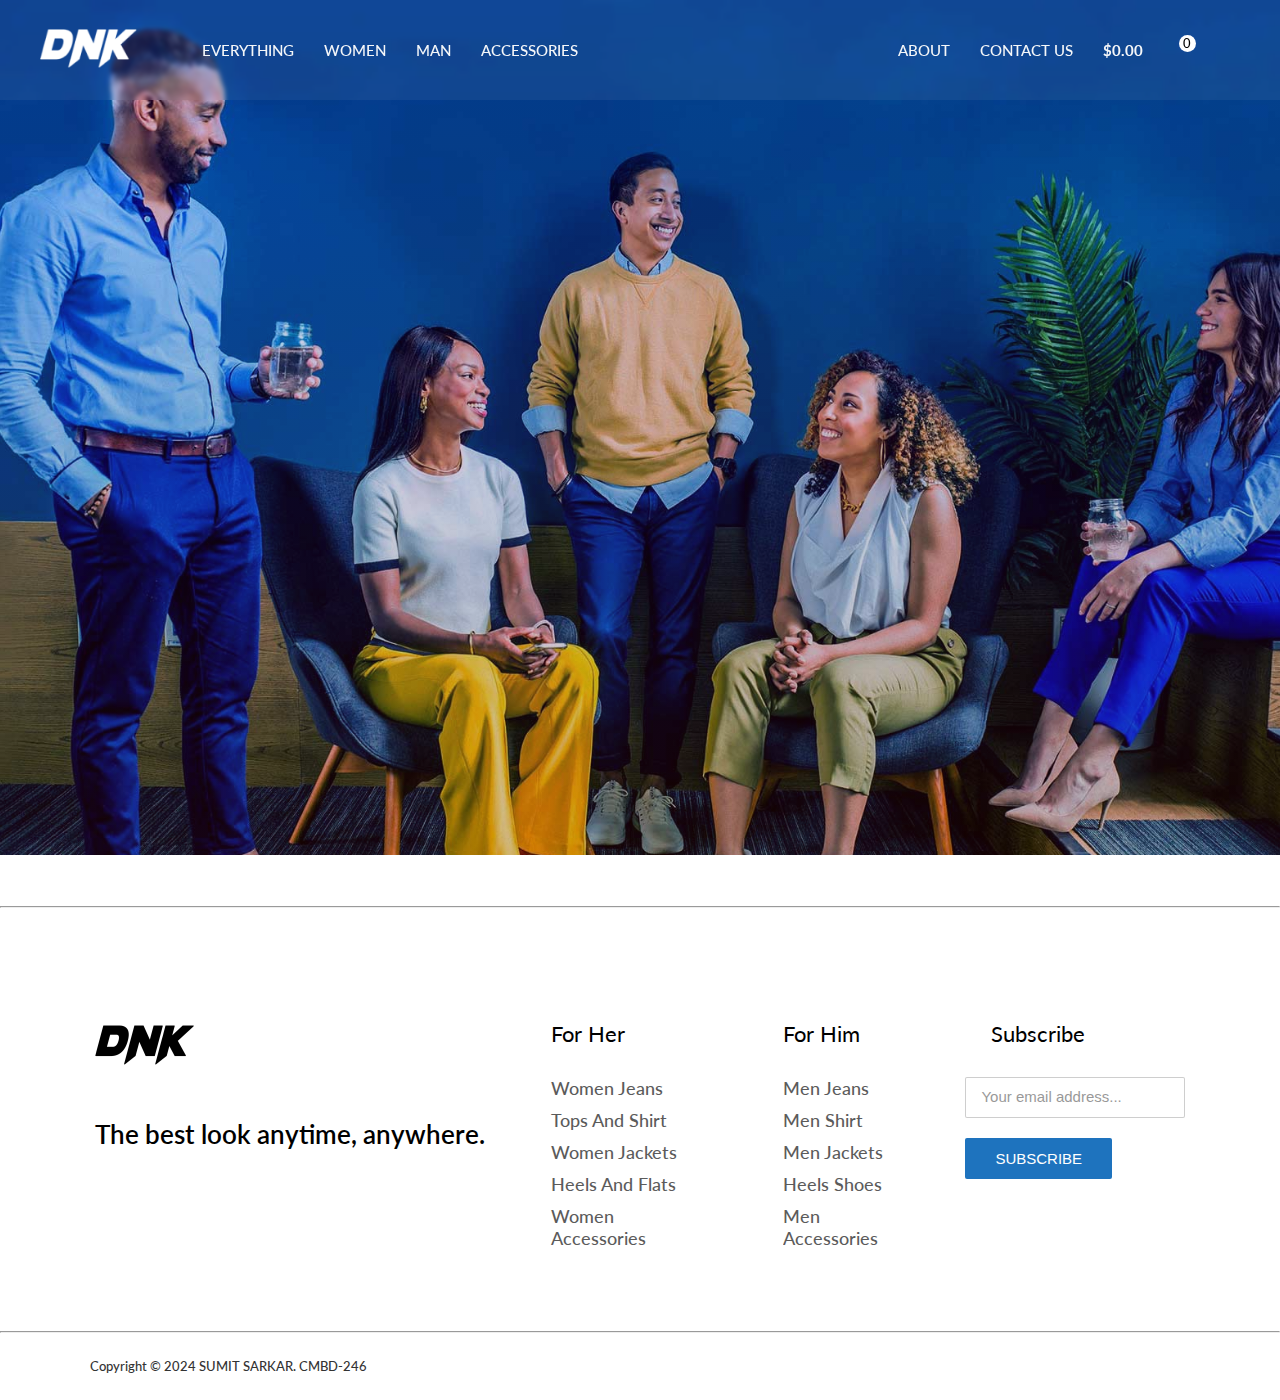
==== about.html @ 88aac50d "file customize" ====
<!DOCTYPE html>
<html lang="en">
<head>
    <head>
        <meta charset="UTF-8">
        <meta name="viewport" content="width=device-width, initial-scale=1.0">
        <meta name="description" content="A Few Words About
        Our Team Nam nec tellus a odio tincidunt auctor a ornare odio. Sed non mauris vitae erat consequat auctor eu in elit. Class aptent taciti sociosqu ad litora torquent per conubia nostra.">
        <meta name="keywords" content="menubar, nab-var blur, toggle animation, responsive">
        <meta name="author" content="sumit sarkar">
    
        <!-- font awesome cdn  -->
        <link rel="stylesheet" href="https://cdnjs.cloudflare.com/ajax/libs/font-awesome/6.5.2/css/all.min.css" integrity="sha512-SnH5WK+bZxgPHs44uWIX+LLJAJ9/2PkPKZ5QiAj6Ta86w+fsb2TkcmfRyVX3pBnMFcV7oQPJkl9QevSCWr3W6A==" crossorigin="anonymous" referrerpolicy="no-referrer" />
        <!-- favicon section  -->
        <link rel="shortcut icon" href="https://workmatejob.com/images/avatars/avatar_901168716077495851.jpg" type="image/x-icon">
        <!-- this is Css section  -->
        <link rel="stylesheet" href="style.css">
        <link rel="stylesheet" href="responsive.css">
        <!-- this is google font section  -->
        <link rel="preconnect" href="https://fonts.googleapis.com">
        <link rel="preconnect" href="https://fonts.gstatic.com" crossorigin>
        <link href="https://fonts.googleapis.com/css2?family=Lato:ital,wght@0,100;0,300;0,400;0,700;0,900;1,100;1,300;1,400;1,700;1,900&display=swap" rel="stylesheet">
        
    
        <title>E-commerce website for DNK </title>
    </head>
</head>
<body>
    <!-- ---==============header=================---  -->
     <header>
        <div class="head">
            <div class="logo">
                <a href="#"><img src="image/logo1-free-img-140x47 (2).png" alt=""></a>
            </div>
            <nav>
                <div class="left">
                    <a href="everything.html" >everything</a>
                    <a href="women.html">women</a>
                    <a href="man.html">man</a>
                    <a href="access.html">accessories</a>
                </div>
                <div class="right">
                    <a href="about.html">about</a>
                    <a href="contant.html">contact us</a>
                    <a href="#"><span>$0.00</span></a>
                    <a href="#" class="up"><i class="fa-solid fa-bag-shopping"></i></a>
                    <a href="#"><i class="fa-solid fa-user"></i></a>
                </div>
            </nav>
            
            <div class="mobile nav" id="nav">
                <a href="index.html" class="mobile-logo"><img src="image/logo1-free-img-140x47 (2).png" alt=""></a>
                <ul>
                    
                    <li><a href="everything.html">everything</a></li>
                    <li><a href="women.html">women</a></li>
                    <li><a href="man.html">man</a></li>
                    <li><a href="access.html">accessories</a></li>
                    <li><a href="about.html">about</a></li>
                    <li><a href="contant.html">contact us</a></li>
                </ul>
                <div class="user">
                    <a href="#"><i class="fa-solid fa-user"></i></a>
                    <a href="#"><i class="fa-solid fa-bag-shopping"></i></a>
                </div>
            </div>
            
        </div>
        <div class="menu-icon" id="menu-icon">
                <a href="#" class="open"><i class="fa-solid fa-bars"></i></a>
                <a href="#" class="close"><i class="fa-solid fa-right-from-bracket"></i></a>
        </div>
        <section>
            <div class=" aboutbg "></div>
            <div class="aboutbg-content container">
               <h1></h1>
            </div>
        </section>
     </header>
    <!-- ----=======================main====================----  -->
     <main>
        <!-- <a href=""><i class="fa-brands fa-google-play"></i></a> -->
     </main>

    <!-- ---==================footer=================------  -->
     <hr>
     <footer>
        <div class="footer-container container">
            <div class="footer-card">
                <img src="image/logo@2x-free-img-120x40 (5).png" alt="">
                <h3>The best look anytime, anywhere.</h3>
            </div>
            <div class="footer-card">
                <div class="footer-content-container">
                    <div class="footer-content">
                        <p class="font-txt">for her</p>
                        <div class="footer-link">
                            <a href="">women jeans</a>
                            <a href="">tops and shirt</a>
                            <a href="">women jackets</a>
                            <a href="">heels and flats</a>
                            <a href="">women accessories</a>
                        </div>
                    </div>
                    <div class="footer-content">
                        <p class="font-txt">for him</p>
                        <div class="footer-link">
                        <a href="">men jeans</a>
                        <a href="">men shirt</a>
                        <a href="">men jackets</a>
                        <a href="">heels shoes</a>
                        <a href="">men accessories</a>
                        </div>
                    </div>
                </div>
            </div>
            <div class="footer-card">
                <p class="font-txt">subscribe</p>
                <div class="footer-input">
                    
                    <input type="email"  placeholder="Your email address...">
                    <button>subscribe</button>
                </div>
            </div>

        </div>
        <hr>
        <div class="copyright container">
            <p>Copyright © 2024 SUMIT SARKAR. CMBD-246</p>
            <div class="social">
                <a href="www.facebook.com"><i class="fa-brands fa-facebook"></i></a>
                <a href="www.instagram.com"><i class="fa-brands fa-instagram"></i></a>
                <a href="www.twitter.com"><i class="fa-brands fa-x-twitter"></i></a>
                <a href="www.gmail.com"><i class="fa-brands fa-google"></i></a>
                <a href="www.youtube.com"><i class="fa-brands fa-youtube"></i></a>
            </div>
        </div>

     </footer>
    <script src="script.js"></script>
</body>
</html>
---- style.css ----
/* -----------========custom css ===========--------  */
*{
    padding: 0;
    margin: 0;
    box-sizing: border-box;
    list-style: none;
    text-decoration: none;
    transition:  ease-in-out;
}
:root{

    /*color */
    ---white-color: #ffffff;
    ---nav-color: #f5f7f9;
    ---black-color: #000000;
    ---header-text-color: #000000a6;
    ---text-color:#333333;

    ---blue:#1e73be;
    ---green:#81D742;
    ---orange: #CE592F;
    ---deep-orange: #AA7627;
    --purple: #CE25E8;
   
    /* font  */
   
    --font-h1: 66px;
    ---font-h2: 42px;
    --font-h3: 26px;
    --font-h4:20px;
    --font-h5: 18px;
    
    --font-a:14px;
    ---font-15: 15px;
    ---font-p: 16px;
    --font-13: 13px;
    --footer-font-nav:22px;
    /* more fontsize  */
    
    
    
}
*:before, 
*:after {
    box-sizing: border-box;
}
img{
    max-width: 100%;
    height: auto;
    
}
a{
    cursor: pointer;
}

html{
    scroll-behavior: smooth;
    width: 100%;
    height: 100%;
}
body{
    font-family: "Lato", sans-serif;
    width: 100%;
    height: auto;
}
/* ------============main css ==============------  */
.container{
    width: 100%;
    padding: 2% 7%;
}

/* ----------------header start here---------------------  */
header{
    width: 100%;
    height: auto;
    
}

.head{
    width: 100%;
    background-color: #aab1c718;
    margin:  0 auto;
    padding: 1.8rem 2.5rem;
    display: flex;
    align-items: center;
    position: absolute;
    z-index: 1; 
    backdrop-filter: blur(2px);
}
.head .logo img{
    width: 130px;
    height: auto; 
}
nav{
    display: flex;
    justify-content: space-between;
    align-items: center;
    width: 100%;
    margin:  0 auto;
    padding: 0 2rem;
}
nav .left a, 
nav .right a{
    color: var(---nav-color);
    text-transform: uppercase;
    font-size: var(---font-15);
    font-weight: 500;
    margin: 0 13px;
    transition: 0.3s ease;

}
nav a:hover, .mobile a:hover{
    color: #ffffffad;
}
nav .right a span{
    font-weight: 700;
}
nav .right .up::before{
    content: '0';
    position: absolute;
    width: 17px;
    height: 17px;
    top: 35px;
    margin-left: 10px;
    border-radius: 50%;
    padding-left: 4px;
    background-color:#fff;
    color: #000;
    font-size: 13px;
    
}

/* index background image  */
.bg-color{
    background: url(image/home-new-bg-free-img.jpg) ;
    background-position: center;
    background-repeat: no-repeat;
    background-size: cover;
    background-attachment: fixed;
    position: relative;
    height: 120vh;
    display: flex;
    flex-direction: column;
    justify-content: center;
    
}

.bg-color::after{
    content: '';
    position: absolute;
    width: 100%;
    height: 100%;
    top: 0;
    left: 0;
    background-color: rgba(0,0,0,0.5);
}

.content {
   position: absolute;
   top: 30%;
}
.content h1{
    font-size: var(--font-h1);
    color: #ffff;
    font-weight: 600;
    line-height: 90px;
    width: 600px;
    margin-bottom: 30px;
}
.content h3{
    font-size: var(--font-h3);
    line-height: 50px;
    font-weight: 600;
    color: #fff;
    margin-bottom: 20px;
}
/* --- contact background image  */
.contactbg{
    background: url(image/banner-06.jpg) ;
    background-position: center;
    background-repeat: no-repeat;
    background-size: cover;
    background-attachment: fixed;
    position: relative;
    height: 70vh;
    display: flex;
    flex-direction: column;
    justify-content: center;
    

}
.contactbg::after{
    content: '';
    position: absolute;
    width: 100%;
    height: 100%;
    top: 0;
    left: 0;
    background: linear-gradient(to bottom, rgba(0, 0, 255, 0.151), rgba(78, 5, 5, 0.26));
    
}
/* ---- about background image---  */
.aboutbg{
    background: url(image/banner-04.jpg) ;
    background-position: center;
    background-repeat: no-repeat;
    background-size: cover;
    background-attachment: fixed;
    position: relative;
    height: 95vh;
    display: flex;
    flex-direction: column;
    justify-content: center;

}
.aboutbg::after{
    content: '';
    position: absolute;
    width: 100%;
    height: 100%;
    top: 0;
    left: 0;
    background: linear-gradient(to bottom, rgba(0, 0, 255, 0.151), rgba(78, 5, 5, 0.26));
    
}



.buttons a{
    cursor: pointer;
    padding: 15px 28px;
    display: inline-block;
    text-align: center;
    width: 140px;
    color: #000;
    text-transform: uppercase;
    font-size: var(--font-13);
    font-weight: 600;
    outline: none;
    background-color: #154D60;
    border: 1px solid #fff;
    transition: 0.4s;
    
}
#btn-1, #btn-2:hover{
    background-color: #fff;
    color: #000;
    
}
#btn-1:hover{
    background-color: #000;
    color: #fff;
    border: 1px solid  #154D60;
}
#btn-2{
    color: #fff;
    margin-left: 20px;
}

/* ----mobile menu-----  */
.nav{
    display: none;
    text-align: center;
    position: absolute;
    top: -100vh;
    left: 0;
    right: 0;
    background: linear-gradient(#0c373ff5  98.5%, #ffffff41 1.5% );
    backdrop-filter: blur(15px);
    height: 98vh;
    width: 100%;
    border-bottom: 1px solid rgb(27, 135, 197);
    border-radius: 0 0 30px 30px;
}

.mobile a{
    color: #fff;
    text-transform: capitalize;
    font-size: var(--font-h3);
    font-weight: 600;
    padding: 10px;
    margin: 10px 0;
    display: block;
    transition: all 0.5s;
}
.mobile .mobile-logo{
    text-align: left;
    width: 100px;
    margin-top: 25px;
    margin-left: 40px;

}
.menu-icon{
    display: none;
    transition: 0.4s;
}
.menu-icon i:hover{
    font-size:19px ;
}
.menu-icon i{
    font-size: 20px;
    color: #fff;
    cursor: pointer;
    background-color: #154D60;
    padding: 8px;
    transition: 0.4s;
    border-radius: 50%;
    backdrop-filter: blur(5px);
}

.menu-icon .close{
    display: none;
    
}

.user{
    display: flex;
    justify-content: center;
    gap: 30px;
    
   
}
.user a{
    background-color: #aa762762;
    border-radius: 50%;
    padding: 10px 15px;
    transition: 0.6s;
    border: 1px solid transparent
}


.user a:hover{
    background-color: #aa7627f3;
    border: 2px solid #fff

}
/* ---==============header ends here ==============-------  */
/* ---=============== footer start here =============--  */
footer{
    width: 100%;
    height: auto;
   
}
.footer-container{
    display: flex;
    justify-content: space-between;
    align-items: flex-start;
    width: 100%;
    margin: 0 auto;
    
    gap: 20px;
    margin: 4% 0;
    
}
.footer-card {
    max-width: 100%;
    height: auto;
    padding: 5px;
    
    flex-direction: row;
    justify-content: flex-start;
    align-items: start;
     
}
.footer-card img{
    margin-top: 35px;
}
.footer-card h3{
    font-size: var(--font-h3);
    margin-top: 50px;
    font-weight: 600;
    width: 400px;
    color: var(---black-color);
}
.footer-card .footer-content-container{
    display: flex;
    justify-content: space-between;
   
    gap: 30px;
}
.footer-card .footer-content{
    display: flex; 
    flex-direction: column;
}
.font-txt{
    font-size: var(--footer-font-nav);
    text-transform: capitalize;
    color: var(---black-color);
    margin: 30px 26px;
    text-align: left;
}
.footer-content .footer-link{
    display: flex;
    flex-direction: column;
    text-align: left;
    gap: 10px;
    margin: 0 26px;
}
.footer-link a{
    cursor: pointer;
    text-transform: capitalize;
    font-size: var(--font-h5);
    font-weight: 500;
    text-align: left;
    color: var(---text-color);
    opacity: 0.8;
    transition: 0.4s;
}
.footer-link a:hover{
    color: var(---blue);
    opacity: 1;
}
.footer-card .footer-input{
    display: flex;
    flex-direction: column;
    gap: 20px;
    align-items: flex-start;
}
.footer-input input{
    padding: 12px 15px;
    width: 220px;
    outline: none;
    border: 1px solid #00000031;
    border-radius: 2px;
    
}
.footer-input input:focus{
    border-color: #aa762770;
}
.footer-input input::placeholder{
    color: var(---text-color);
    opacity: 0.5;
    font-size: var(---font-15);
}
button{
    padding:12px 30px ;
    text-transform: uppercase;
    font-size: var(---font-15);
    font-weight: 500;
    background-color: #1e73be;
    color: #fff;
    cursor: pointer;
    border: none;
    outline: none;
    border-radius: 2px;
    transition: 0.4s ease;
}
button:hover{
    background-color: #1583e4f5;
}
.copyright{
    display: flex;
    justify-content: space-between;
    align-items: center;
}
.copyright p{
    font-size: var(--font-13);
    font-weight: 500;
    color: var(---text-color);
}
.copyright .social{
    display: flex;
    flex-direction: row;
    gap: 10px;
}
.social a{
    display: block;
    cursor: pointer;
    padding: 5px;
    
}
.social a i{
    color: #000;
    font-size: 18px;
    transition: 0.4s;
}
.social a i:hover{
    color: var(---blue);
}
---- responsive.css ----
@media (max-width:1080px){
    nav{
        display: none;
    }
    .nav{
        display: flex;
        flex-direction: column;
        transition: all 0.5s;
    }
      li::after{
        content: '';
        position: absolute;
        width: 0;
        color:#fff;
        top:10;
        margin-left: -60px;
        margin-top: -15px;
        height: 2px;
        transition: 0.6s;
        border-radius: 50%;
        background-color:  #f7f3edf3;
    } 
    li:hover::after{
        width: 19%;
    }
    
    .menu-icon{
        display: block;
        position: fixed;
        z-index: 1;
        right: 50px;
        top: 30px;
    }
    
}
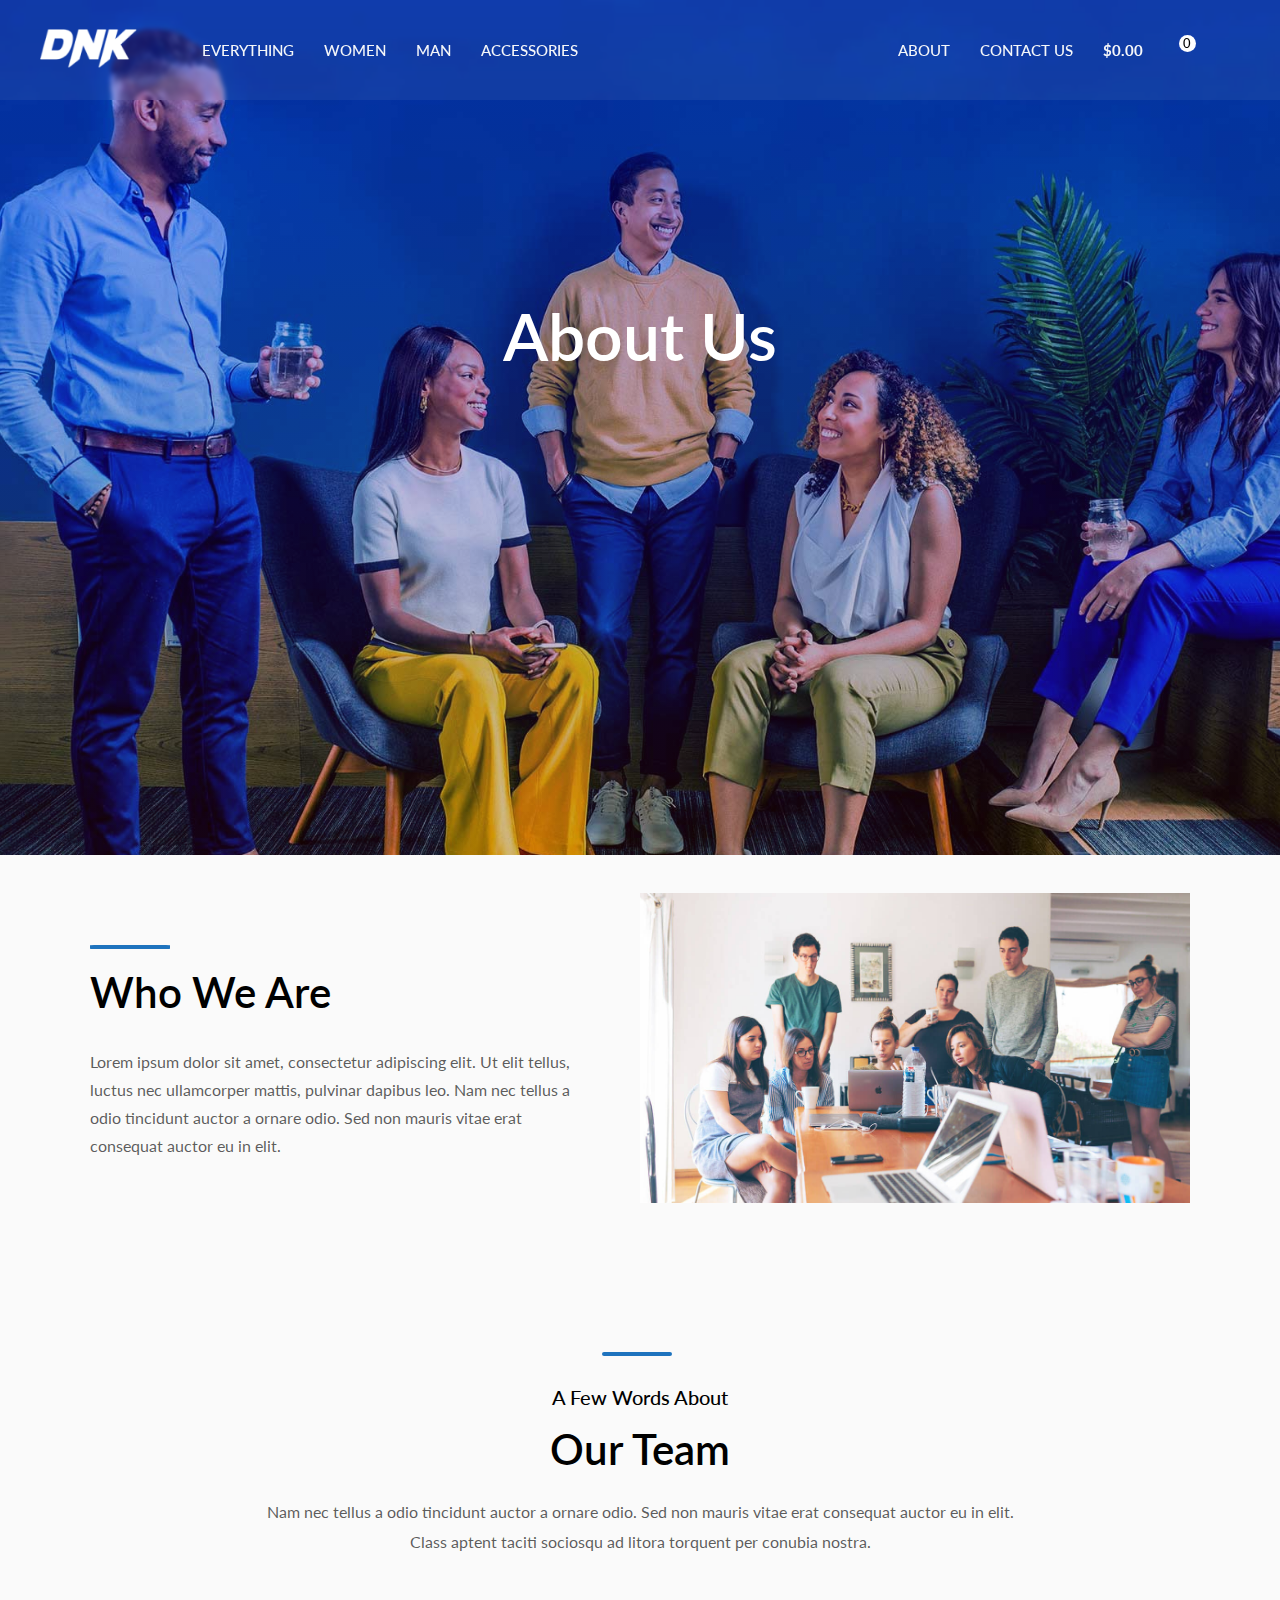
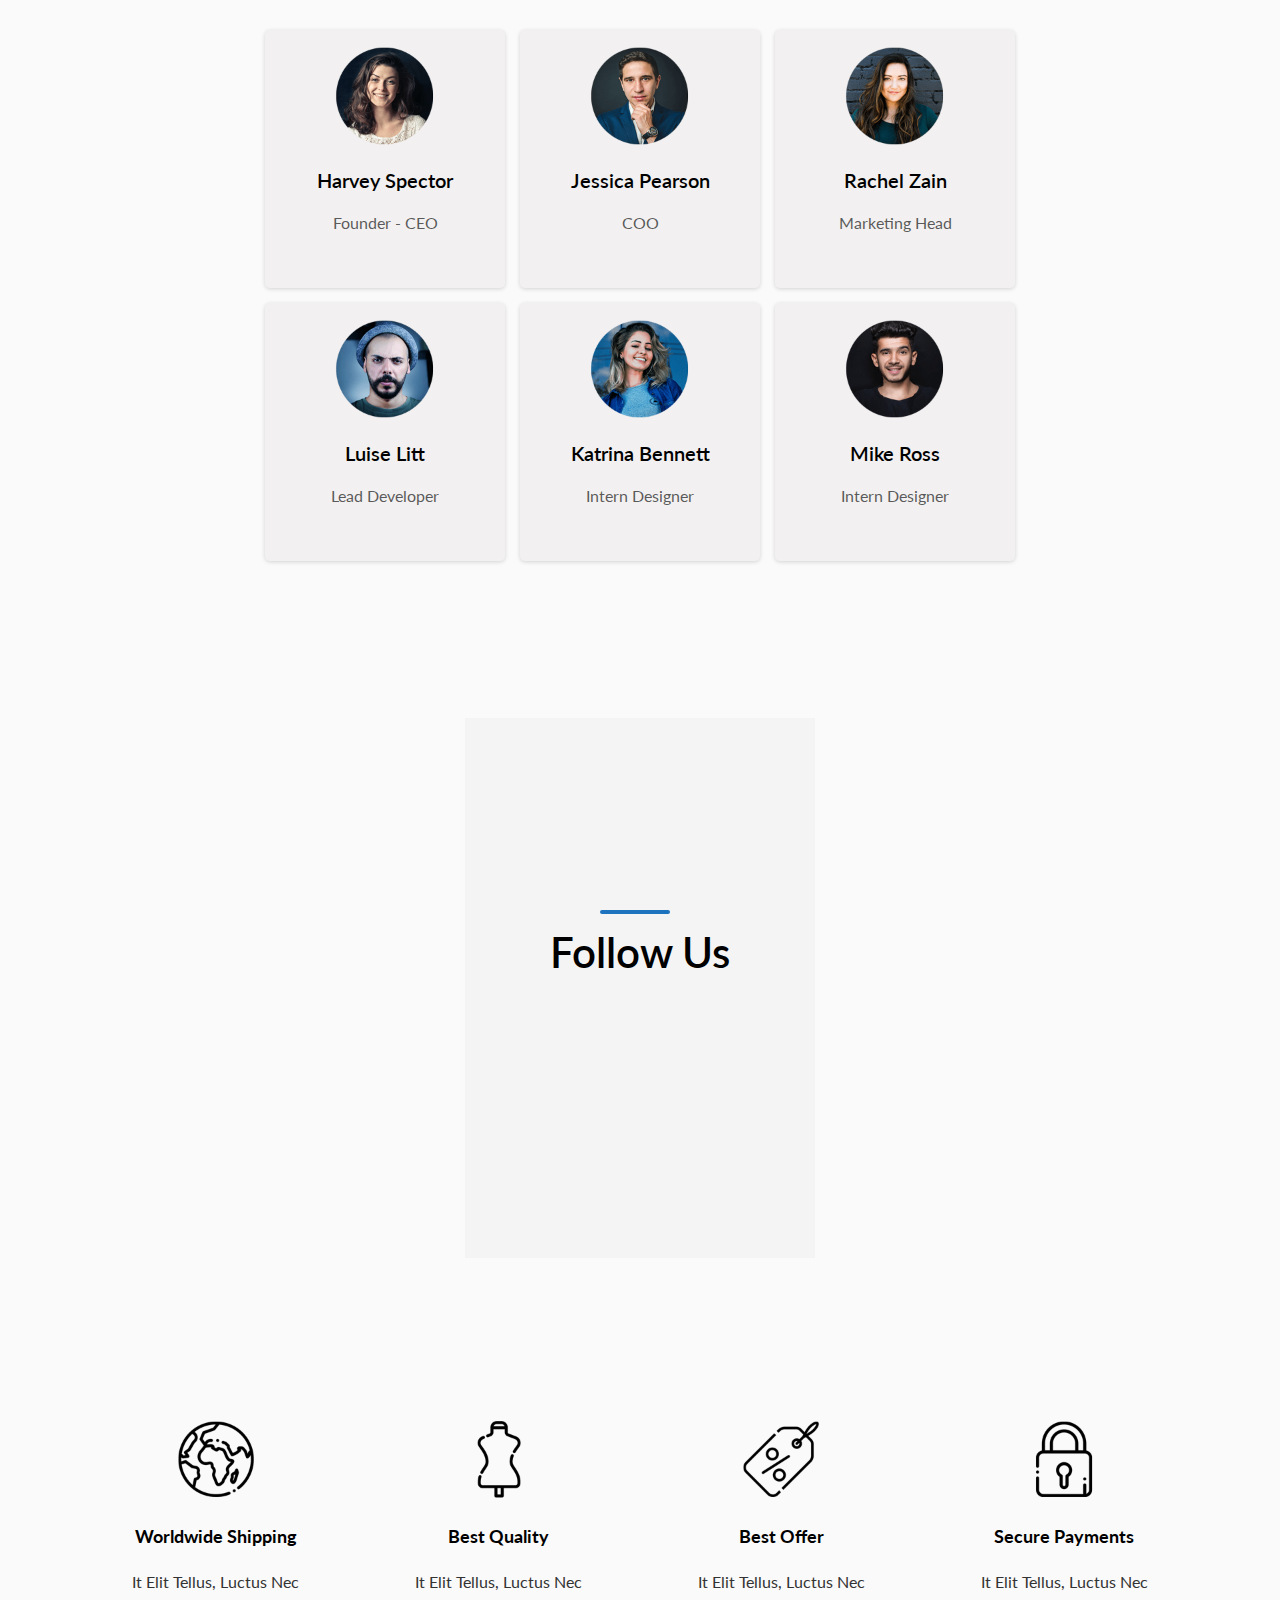
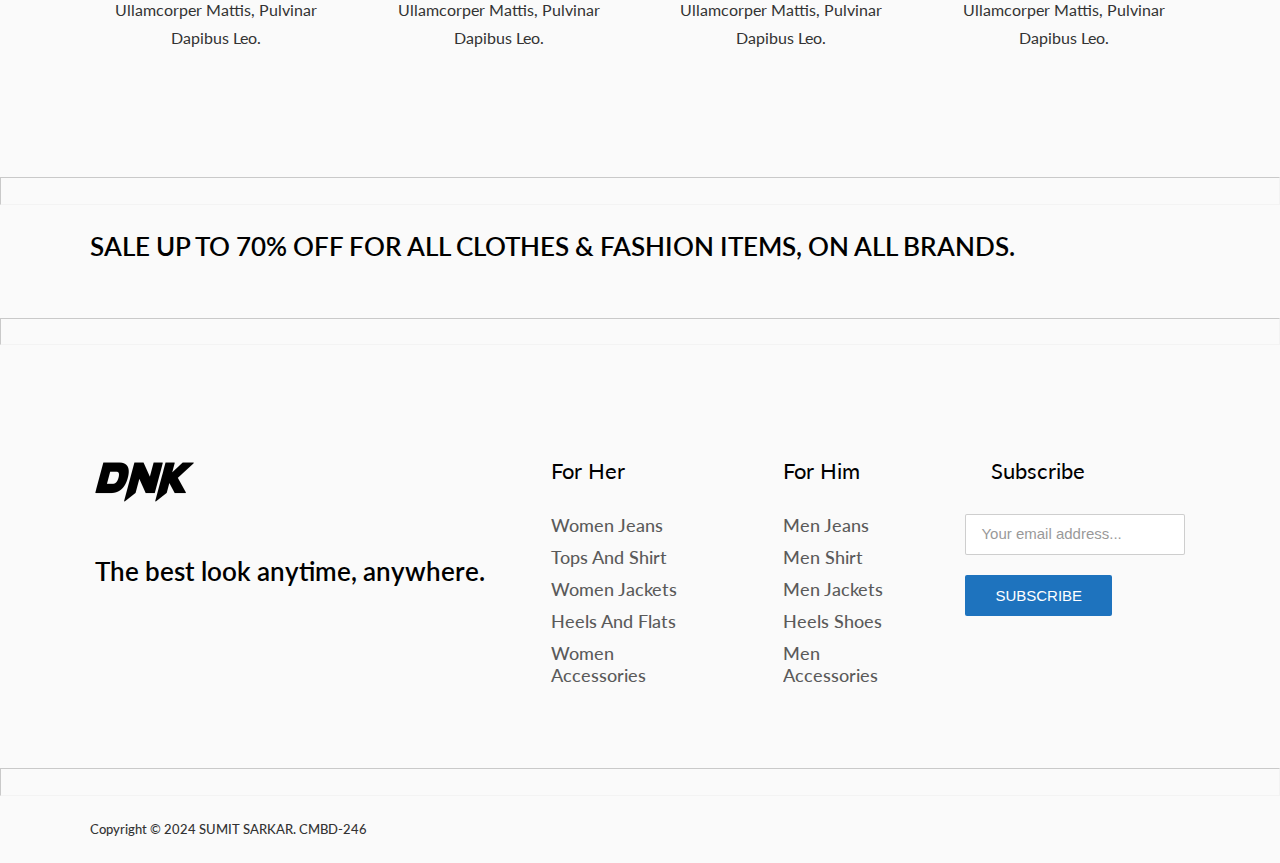
==== commit 7b6e0c9e: "50%" ====
--- a/about.html
+++ b/about.html
@@ -30,7 +30,7 @@
      <header>
         <div class="head">
             <div class="logo">
-                <a href="#"><img src="image/logo1-free-img-140x47 (2).png" alt=""></a>
+                <a href="index.html"><img src="image/logo1-free-img-140x47 (2).png" alt=""></a>
             </div>
             <nav>
                 <div class="left">
@@ -73,12 +73,115 @@
         <section>
             <div class=" aboutbg "></div>
             <div class="aboutbg-content container">
-               <h1></h1>
+               <h1>About us</h1>
             </div>
         </section>
      </header>
     <!-- ----=======================main====================----  -->
      <main>
+        <!-- ----------about hero section-----  -->
+        <section id="about-hero">
+            <div class="container" id="about-hero-container">
+                <div class="about-hero-content">
+                    <h2>Who We Are</h2>
+                    <p>Lorem ipsum dolor sit amet, consectetur adipiscing elit. Ut elit tellus, luctus nec ullamcorper mattis, pulvinar dapibus leo. Nam nec tellus a odio tincidunt auctor a ornare odio. Sed non mauris vitae erat consequat auctor eu in elit.</p>
+                </div>
+                <img src="image/slide-image-free-img.jpg" alt="">
+
+            </div>
+            
+        </section>
+
+        <!-- -------- team section------  -->
+         <section id="team">
+            <div class="container" id="team-container">
+                <h4 class="h4">A Few Words About</h4>
+                <h2>Our Team</h2>
+                <p>Nam nec tellus a odio tincidunt auctor a ornare odio. Sed non mauris vitae erat consequat auctor eu in elit. Class aptent taciti sociosqu ad litora torquent per conubia nostra.</p>
+
+                <div class="client-container">
+                    <div class="client-card">
+                        <img src="image/team1-free-img.png" alt="">
+                        <h4>Harvey Spector</h4>
+                        <p>Founder - CEO</p>
+                    </div>
+                    <div class="client-card">
+                        <img src="image/team2-free-img.png" alt="">
+                        <h4>Jessica Pearson</h4>
+                        <p>COO</p>
+                    </div>
+                    <div class="client-card">
+                        <img src="image/team3-free-img.png" alt="">
+                        <h4>Rachel Zain</h4>
+                        <p>Marketing Head</p>
+                    </div>
+                    <div class="client-card">
+                        <img src="image/team4free-img.png" alt="">
+                        <h4>Luise Litt</h4>
+                        <p>Lead Developer</p>
+                    </div>
+                    <div class="client-card">
+                        <img src="image/team5-free-img.png" alt="">
+                        <h4>Katrina Bennett</h4>
+                        <p>Intern Designer</p>
+
+                    </div>
+                    <div class="client-card">
+                        <img src="image/team6-free-img.png" alt="">
+                        <h4>Mike Ross</h4>
+                        <p>Intern Designer</p>
+                    </div>
+                </div>
+
+            </div>
+         </section>
+
+         <!-- ----follow----  -->
+
+         <section id="follow">
+            <div class="follow-content">
+                <h2>follow us</h2>
+                <div class="follow-social">
+                    <a href="www.facebook.com"><i class="fa-brands fa-facebook"></i></a>
+                    <a href="www.instagram.com"><i class="fa-brands fa-instagram"></i></a>
+                    <a href="www.twitter.com"><i class="fa-brands fa-x-twitter"></i></a>
+                    <a href="www.gmail.com"><i class="fa-brands fa-google"></i></a>
+                    <a href="www.youtube.com"><i class="fa-brands fa-youtube"></i></a>
+
+                </div>
+            </div>
+
+         </section>
+         <!-- -----connect section------  -->
+          <section id="connect">
+            <div class="container" id="connect-container">
+                <div class="connect-card">
+                    <img src="image/globe-free-img.png" alt="">
+                    <h5>Worldwide Shipping</h5>
+                    <p>It elit tellus, luctus nec ullamcorper mattis, pulvinar dapibus leo.</p>
+                </div>
+                <div class="connect-card">
+                    <img src="image/quality-free-img (1).png" alt="">
+                    <h5>Best Quality</h5>
+                    <p>It elit tellus, luctus nec ullamcorper mattis, pulvinar dapibus leo.</p>
+                </div>
+                <div class="connect-card">
+                    <img src="image/tag-free-img.png" alt="">
+                    <h5>Best offer</h5>
+                    <p>It elit tellus, luctus nec ullamcorper mattis, pulvinar dapibus leo.</p>
+                </div>
+                <div class="connect-card">
+                    <img src="image/lock-free-img.png" alt="">
+                    <h5>Secure Payments</h5>
+                    <p>It elit tellus, luctus nec ullamcorper mattis, pulvinar dapibus leo.</p>
+                </div>
+
+            </div>
+          </section>
+        <hr>
+        <div class=" container">
+            <a href="contant.html" class="tag">SALE UP TO 70% OFF FOR ALL CLOTHES & FASHION ITEMS, ON ALL BRANDS.</a>
+        </div>
         <!-- <a href=""><i class="fa-brands fa-google-play"></i></a> -->
      </main>
 
--- a/style.css
+++ b/style.css
@@ -7,6 +7,23 @@
     text-decoration: none;
     transition:  ease-in-out;
 }
+hr{
+    opacity: 0.5;
+    padding: 1% 0;
+}
+.tag{
+    font-size: var(--font-h3);
+    margin-bottom: 30px;
+    display: block;
+    font-weight: 600;
+    color: var(---black-color);
+    transition: 0.4s;
+}
+.tag:hover{
+    color: var(---blue);
+
+}
+
 :root{
 
     /*color */
@@ -62,12 +79,14 @@
     font-family: "Lato", sans-serif;
     width: 100%;
     height: auto;
+    background-color: #fafafa;
 }
 /* ------============main css ==============------  */
 .container{
     width: 100%;
     padding: 2% 7%;
 }
+
 
 /* ----------------header start here---------------------  */
 header{
@@ -145,6 +164,7 @@
     
 }
 
+
 .bg-color::after{
     content: '';
     position: absolute;
@@ -173,6 +193,35 @@
     font-weight: 600;
     color: #fff;
     margin-bottom: 20px;
+}
+
+#special{
+    padding:5% 1% ;
+    
+}
+.special-bg{
+    background: url(image/banner-03.jpg) ;
+    background-position: center;
+    background-repeat: no-repeat;
+    background-size: cover;
+    background-attachment: fixed;
+    position: relative;
+    height: 70vh;
+    display: flex;
+    flex-direction: column;
+    justify-content: center;
+    padding: 5%;
+    border-radius: 5px;
+
+}
+.special-bg::after{
+    content: '';
+    position: absolute;
+    width: 100%;
+    height: 100%;
+    top: 0;
+    left: 0;
+    background-color: rgba(28, 64, 223, 0.171);
 }
 /* --- contact background image  */
 .contactbg{
@@ -189,15 +238,29 @@
     
 
 }
-.contactbg::after{
+.contactbg::after, 
+.aboutbg::after{
     content: '';
     position: absolute;
     width: 100%;
     height: 100%;
     top: 0;
     left: 0;
-    background: linear-gradient(to bottom, rgba(0, 0, 255, 0.151), rgba(78, 5, 5, 0.26));
-    
+    background: linear-gradient(to bottom, rgba(0, 0, 255, 0.329), rgba(78, 5, 5, 0.26));
+    
+}
+.contactbg-content, 
+.aboutbg-content {
+    position: absolute;
+   top: 30%;
+   margin: 0 auto;
+}
+.contactbg-content h1, .aboutbg-content h1{
+    text-align: center;
+    font-size: var(--font-h1);
+    color: #fff;
+    font-weight: 600;
+    text-transform: capitalize;
 }
 /* ---- about background image---  */
 .aboutbg{
@@ -213,16 +276,7 @@
     justify-content: center;
 
 }
-.aboutbg::after{
-    content: '';
-    position: absolute;
-    width: 100%;
-    height: 100%;
-    top: 0;
-    left: 0;
-    background: linear-gradient(to bottom, rgba(0, 0, 255, 0.151), rgba(78, 5, 5, 0.26));
-    
-}
+
 
 
 
@@ -432,7 +486,7 @@
     opacity: 0.5;
     font-size: var(---font-15);
 }
-button{
+button, .btn{
     padding:12px 30px ;
     text-transform: uppercase;
     font-size: var(---font-15);
@@ -444,8 +498,9 @@
     outline: none;
     border-radius: 2px;
     transition: 0.4s ease;
-}
-button:hover{
+    display: block;
+}
+button:hover, .btn:hover{
     background-color: #1583e4f5;
 }
 .copyright{
@@ -478,6 +533,348 @@
     color: var(---blue);
 }
 
-
-
-
+/* =========================== contact folder start here ===========================  */
+/* section queries  */
+#queries{
+    padding: 3% 0% ;
+    width: 100%;
+    margin: 0 auto;
+}
+.queries-body{
+    text-align: center;
+
+}
+.queries-body h5{
+    font-size: var(--font-h5);
+    font-weight: 600;
+    line-height: 45px;
+    color: var(---black-color);
+}
+.queries-body h2{
+    font-size: var(---font-h2);
+    font-weight: 600;
+    color: var(---black-color);
+    margin-bottom: 80px;
+}
+.queries-body h2::before{
+    content: '';
+    position: absolute;
+    width: 60px;
+    height: 2px;
+    border-radius: 50%;
+    background-color: #000;
+    margin-top: 60px;
+    margin-left: 150px;
+
+}
+.queries-container{
+    display: grid;
+    grid-template-columns: repeat(4, 1fr);
+    gap: 10px;
+    padding: 2% 0;
+}
+.queries-container .queries-card{
+    
+    padding: 20px 30px;
+    transition: 0.4s;
+    box-shadow: rgba(100, 100, 111, 0.2) 0px 7px 29px 0px;
+    border-radius: 5px;
+}
+.queries-container .queries-card:hover{
+    box-shadow: rgba(0, 0, 0, 0.16) 0px 10px 36px 0px, rgba(0, 0, 0, 0.06) 0px 0px 0px 1px;
+
+}
+.queries-card h3{
+    font-size: var(--font-h3);
+    text-transform: capitalize;
+    font-weight: 600;
+    line-height: 60px;
+}
+.queries-card p{
+    font-size: var(---font-p);
+    color: var(---text-color);
+    word-spacing: 2px;
+    line-height: 28px;
+    font-weight: 400;
+    margin-bottom: 10px;
+}
+.queries-card h5{
+    font-size: var(--font-h5);
+    font-weight: 800;
+    color: var(---blue);
+}
+/* section form box  */
+#form-container{
+    display: flex;
+    justify-content: space-between;
+    align-items: center;
+    margin: 3% 0 7%;
+    gap: 20px;
+   
+}
+.formbox-card{
+    width: 100%;
+    background-color:#fff8f8;
+    padding: 20px;
+}
+.formbox-card h6{
+    font-size: var(---font-15);
+    font-weight: 600;
+    color: var(---black-color);
+    line-height: 50px;
+}
+.formbox-card h2{
+    font-size: var(---font-h2);
+    font-weight: 700;
+    color: var(---black-color);
+    line-height: 50px;
+    margin-bottom: 35px; 
+}
+.formbox-card p{
+    font-size: var(---font-p);
+    font-weight: 400;
+    line-height: 25px;
+    text-align: left;
+    width: 95%;
+}
+#form{
+    display: flex;
+    flex-direction: column;
+    min-width: 90%;
+    margin:  0 auto;
+    gap: 15px;
+}
+#form input, textarea{
+    padding: 15px;
+    outline: none;
+    resize: none;
+    
+}
+#form input:focus, textarea:focus{
+    border-color: rgba(129, 108, 108, 0.308);
+}
+#form input::placeholder, textarea::placeholder{
+    text-transform: capitalize;
+    font-size: var(--font-h5);
+
+}
+/* =========================== about us folder start here ===========================  */
+#about-hero{
+    padding: 1% 0 5%;
+    width: 100%;
+    margin: 0 auto;
+}
+#about-hero-container{
+    display: flex;
+    flex-direction: row;
+    justify-content: space-between;
+    align-items: center;
+    gap: 20px;  
+}
+#about-hero-container img{
+    width: 50%;
+}
+#about-hero-container .about-hero-content{
+    width: 50%;
+    margin-right: 50px;
+}
+.about-hero-content h2::before{
+    content: '';
+    position: absolute;
+    width: 80px;
+    height: 4px;
+    border-radius: 5%;
+    background-color: var(---blue);
+    margin-top: -30px;
+    margin-left: 0px;
+}
+.about-hero-content h2{
+    font-size: var(---font-h2);
+    font-weight: 600;
+    color: var(---black-color);
+    line-height: 35px;
+    margin: 8% 0;
+
+}
+.about-hero-content p{
+    font-size: var(---font-p);
+    color: var(---header-text-color);
+    font-weight: 400;
+    line-height: 28px;
+}
+/* ----- team section----  */
+#team{
+    padding: 2% 0;
+    width: 100%;
+    margin: auto;
+}
+#team-container{
+    text-align: center;
+    max-width: 750px;
+    margin: 0 auto;
+    padding: 5% 0;
+}
+#team-container .h4{
+    font-size: var(--font-h4);
+    font-weight: 500;
+    color: var(---black-color);
+    line-height: 30px;
+    margin-bottom: 20px;
+}
+#team-container .h4::before{
+    content: '';
+    position: absolute;
+    width: 70px;
+    height: 4px;
+    border-radius: 50px;
+    background-color: var(---blue);
+    margin-top: -30px;
+    margin-left: 50px;
+}
+#team-container h2{
+    font-size: var(---font-h2);
+    font-weight: 600;
+    line-height: 35px;
+    margin-bottom: 30px;
+    color: var(---black-color);
+}
+#team-container p{
+    font-size: var(---font-p);
+    font-weight: 400;
+    color: var(---header-text-color);
+    line-height: 30px;
+    margin-bottom: 35px;
+}
+#team-container .client-container{
+    display: grid;
+    grid-template-columns: repeat(3, 1fr);
+    gap: 15px;
+    padding: 5% 0 0 0;
+}
+.client-container .client-card{
+    background-color: rgba(199, 180, 180, 0.137);
+    padding: 15px 5px;
+    border-radius: 5px;
+    box-shadow: rgba(0, 0, 0, 0.16) 0px 1px 4px;
+}
+.client-card img{
+    width:100px ;
+    height:100px ;
+}
+.client-card h4{
+    font-size: var(--font-h4);
+    font-weight: 600;
+    color: var(---black-color);
+    line-height: 25px ;
+    margin-top: 20px;
+}
+.client-card p{
+    font-size: var(---font-p);
+    color: var(---text-color);
+    font-weight: 400;
+    margin-top: 15px;
+}
+/* -------- follow section -------  */
+#follow{
+    background: url(image/banner-05.jpg) ;
+    background-position: center;
+    background-repeat: no-repeat;
+    background-size: cover;
+    background-attachment: fixed;
+    position: relative;
+    height: 75vh;
+    display: flex;
+    flex-direction: column;
+    justify-content: center;
+    
+}
+/* #follow::after{
+    content: '';
+    position: absolute;
+    width: 100%;
+    height: 100%;
+    top: 0;
+    left: 0;
+    background-color: rgba(0,0,0,0.5);
+} */
+#follow .follow-content{
+    background-color: rgb(245, 244, 244);
+    width: 350px;
+    height: 60vh;
+    margin: 0 auto;
+    text-align: center;
+    align-items: center;
+    justify-content: center;
+    display: flex;
+    flex-direction: column;
+}
+.follow-content h2{
+    font-size: var(---font-h2);
+    text-transform: capitalize;
+    font-weight: 600;
+    color: var(---black-color);
+    line-height: 25px;
+    margin-bottom: 40px;
+}
+.follow-content h2::before{
+    content: '';
+    position: absolute;
+    width: 70px;
+    height: 4px;
+    border-radius: 50px;
+    background-color: var(---blue);
+    margin-top: -30px;
+    margin-left: 50px;
+}
+.follow-social{
+    display: flex;
+    justify-content: space-between;
+    align-items: center;
+    gap: 30px;
+    margin-top: 30px;
+}
+.follow-social a{
+    display: block;
+    
+}
+.follow-social a i{
+    color:#000;
+    font-size: var(--footer-font-nav);
+}
+/* -------- connect section------  */
+#connect{
+    padding: 3% 0 4%;
+    width: 100%;
+    margin: 0 auto;
+    text-align: center;
+}
+#connect-container{
+    display: grid;
+    grid-template-columns: repeat(4, 1fr);
+    align-items: center;
+    gap: 30px;
+}
+#connect-container .connect-card{
+    padding: 30px 5px;
+}
+.connect-card img{
+    width: 80px;
+    height: 80px;
+    margin-bottom: 20px;
+}
+.connect-card h5{
+    text-transform: capitalize;
+    font-size: var(--font-h5);
+    color: var(---black-color);
+    line-height: 28px;
+    margin-bottom: 18px;
+}
+.connect-card p{
+    text-transform: capitalize;
+    font-size: var(---font-p);
+    font-weight: 400;
+    color: var(---text-color);
+    line-height: 28px;
+    margin-bottom: 18px;
+}
+
